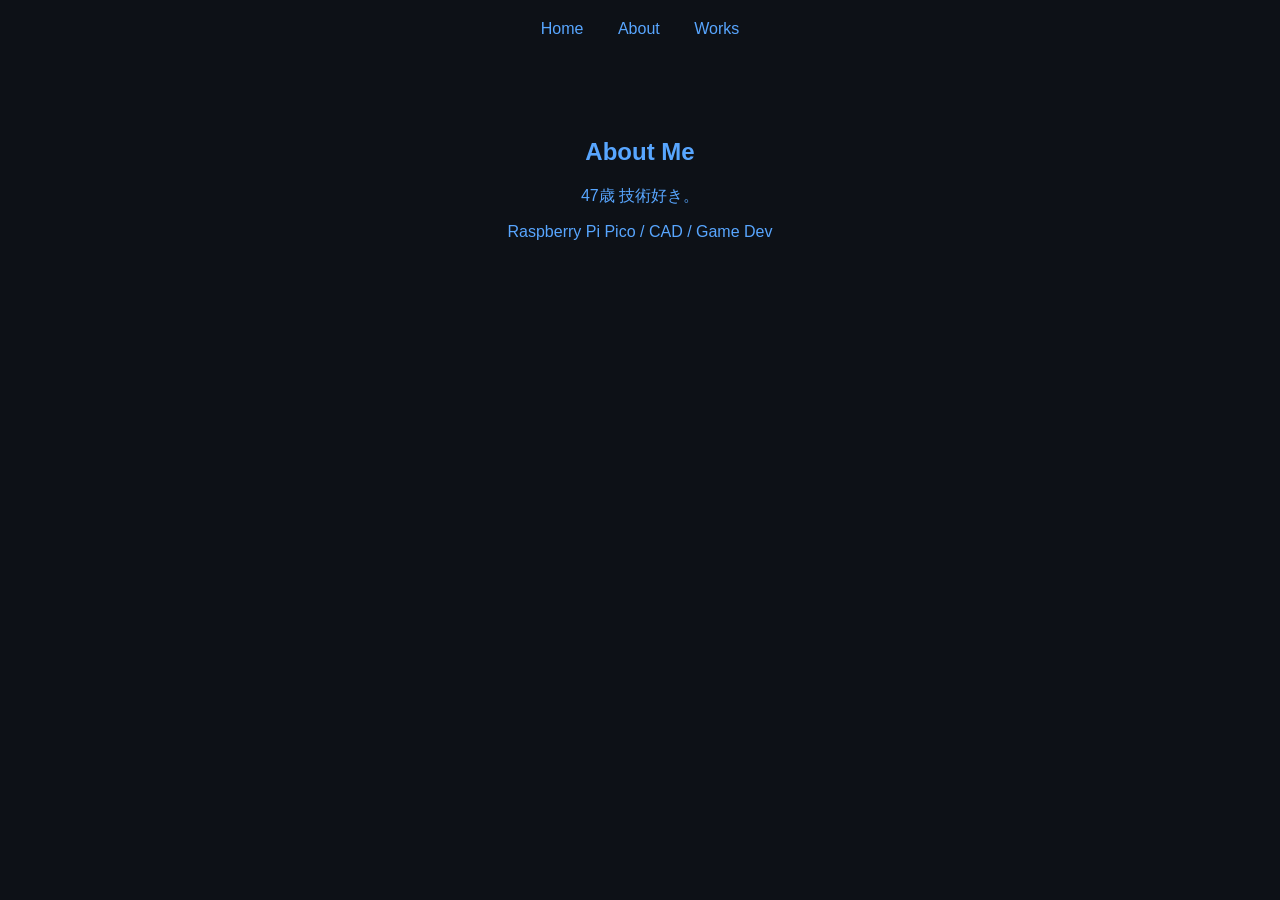
==== about.html @ e90f4962 "Update about.html" ====
<!DOCTYPE html>
<html lang="ja">
<head>
  <meta charset="UTF-8">
  <title>About - BlueCave</title>
  <link rel="stylesheet" href="style.css">
</head>
<body>

  <nav>
    <a href="index.html">Home</a>
    <a href="about.html">About</a>
    <a href="works.html">Works</a>
  </nav>

  <section>
    <h1>About Me</h1>
    <p>47歳 技術好き。</p>
    <p>Raspberry Pi Pico / CAD / Game Dev</p>
  </section>

</body>
</html>
---- style.css ----
body {
  margin: 0;
  background-color: #0d1117;
  color: #58a6ff;
  font-family: Arial, sans-serif;
  text-align: center;
}

nav {
  padding: 20px;
}

a {
  color: #58a6ff;
  margin: 0 15px;
  text-decoration: none;
}

a:hover {
  text-decoration: underline;
}

section {
  padding: 60px 20px;
}

.card {
  border: 1px solid #58a6ff;
  margin: 20px auto;
  padding: 20px;
  width: 60%;
}
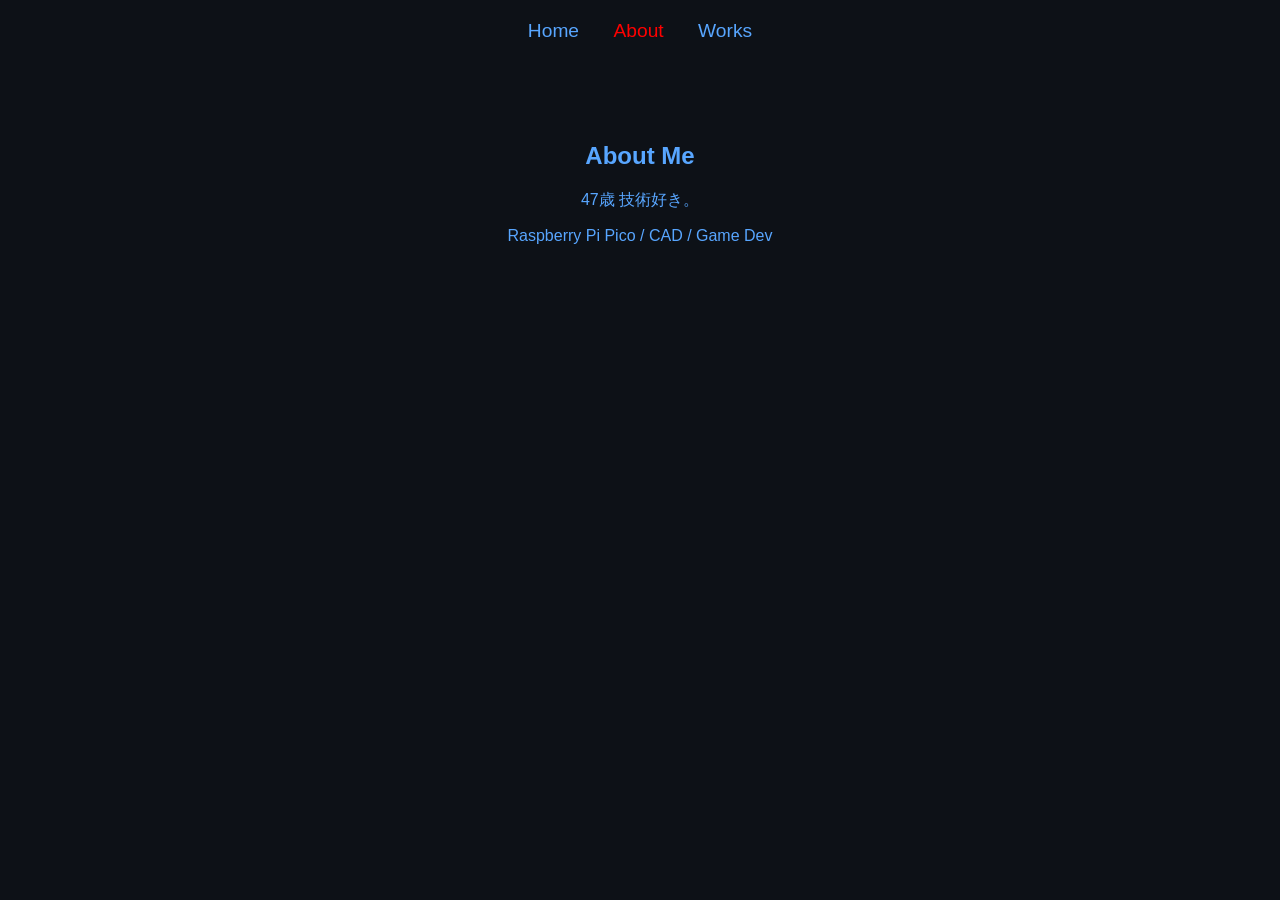
==== commit 3dd58b6f: "RED" ====
--- a/about.html
+++ b/about.html
@@ -9,7 +9,7 @@
 
   <nav>
     <a href="index.html">Home</a>
-    <a href="about.html">About</a>
+    <a href="about.html" class="active">About</a>
     <a href="works.html">Works</a>
   </nav>
 
--- a/style.css
+++ b/style.css
@@ -14,10 +14,15 @@
   color: #58a6ff;
   margin: 0 15px;
   text-decoration: none;
+  font-size: 1.2rem;
 }
 
 a:hover {
   text-decoration: underline;
+}
+
+nav a.active {
+  color: red;
 }
 
 section {
@@ -30,3 +35,27 @@
   padding: 20px;
   width: 60%;
 }
+
+.cool-button {
+  background: linear-gradient(135deg, #0066cc, #00a2ff);
+  color: white;
+  border: none;
+  border-radius: 8px;
+  padding: 12px 24px;
+  font-size: 18px;
+  cursor: pointer;
+  box-shadow: 0 4px 15px rgba(0, 102, 204, 0.4);
+  transition: all 0.3s ease;
+  font-weight: bold;
+}
+
+.cool-button:hover {
+  background: linear-gradient(135deg, #0052a3, #0088cc);
+  box-shadow: 0 6px 20px rgba(0, 102, 204, 0.6);
+  transform: translateY(-2px);
+}
+
+.cool-button:active {
+  transform: translateY(0);
+  box-shadow: 0 2px 10px rgba(0, 102, 204, 0.4);
+}
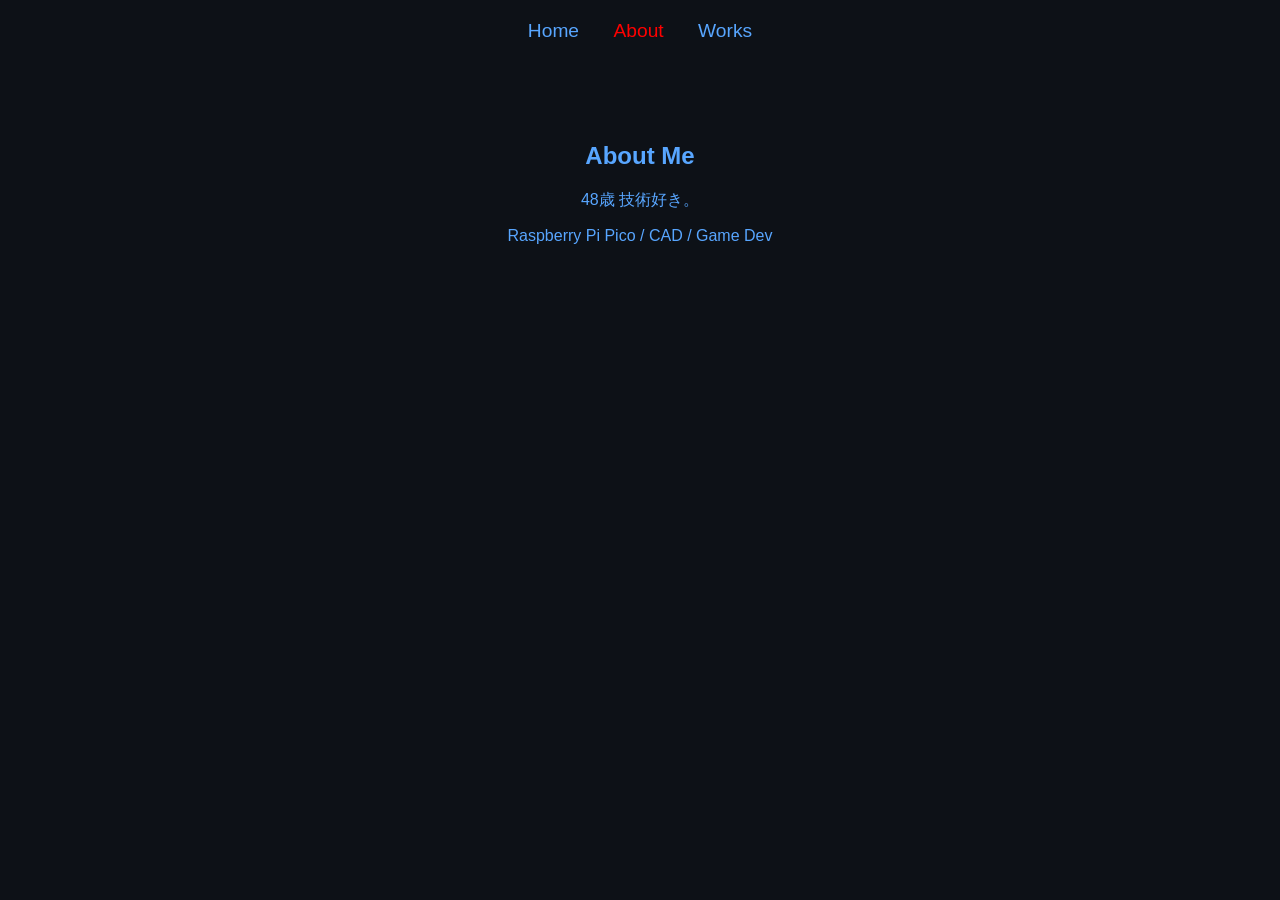
==== commit c36b2c50: "488" ====
--- a/about.html
+++ b/about.html
@@ -15,7 +15,7 @@
 
   <section>
     <h1>About Me</h1>
-    <p>47歳 技術好き。</p>
+    <p>48歳 技術好き。</p>
     <p>Raspberry Pi Pico / CAD / Game Dev</p>
   </section>
 
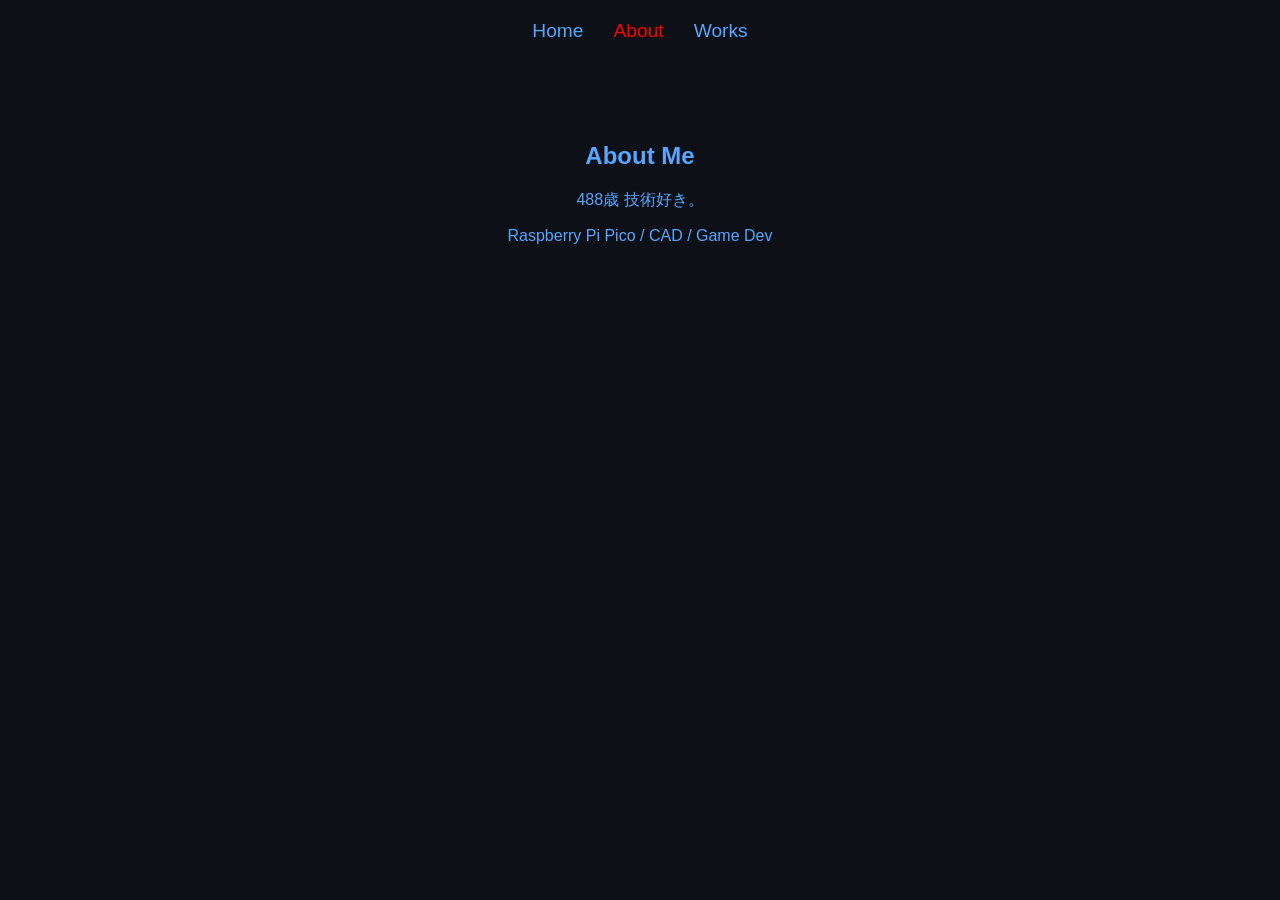
==== commit 18d45d15: "レスポンシブ対応" ====
--- a/about.html
+++ b/about.html
@@ -2,6 +2,7 @@
 <html lang="ja">
 <head>
   <meta charset="UTF-8">
+  <meta name="viewport" content="width=device-width, initial-scale=1.0">
   <title>About - BlueCave</title>
   <link rel="stylesheet" href="style.css">
 </head>
@@ -15,7 +16,7 @@
 
   <section>
     <h1>About Me</h1>
-    <p>48歳 技術好き。</p>
+    <p>488歳 技術好き。</p>
     <p>Raspberry Pi Pico / CAD / Game Dev</p>
   </section>
 
--- a/style.css
+++ b/style.css
@@ -7,6 +7,9 @@
 }
 
 nav {
+  display: flex;
+  justify-content: center;
+  flex-wrap: wrap;
   padding: 20px;
 }
 
@@ -29,11 +32,40 @@
   padding: 60px 20px;
 }
 
+/* responsive images */
+.responsive-img {
+  max-width: 90%;
+  height: auto;
+  margin: 10px auto;
+  display: block;
+}
+
 .card {
   border: 1px solid #58a6ff;
   margin: 20px auto;
   padding: 20px;
   width: 60%;
+  max-width: 600px;
+}
+
+/* media queries for smaller screens */
+@media (max-width: 600px) {
+  a {
+    margin: 0 8px;
+    font-size: 1rem;
+  }
+
+  section {
+    padding: 40px 10px;
+  }
+
+  .card {
+    width: 90%;
+  }
+
+  header h1 {
+    font-size: 1.5rem;
+  }
 }
 
 .cool-button {
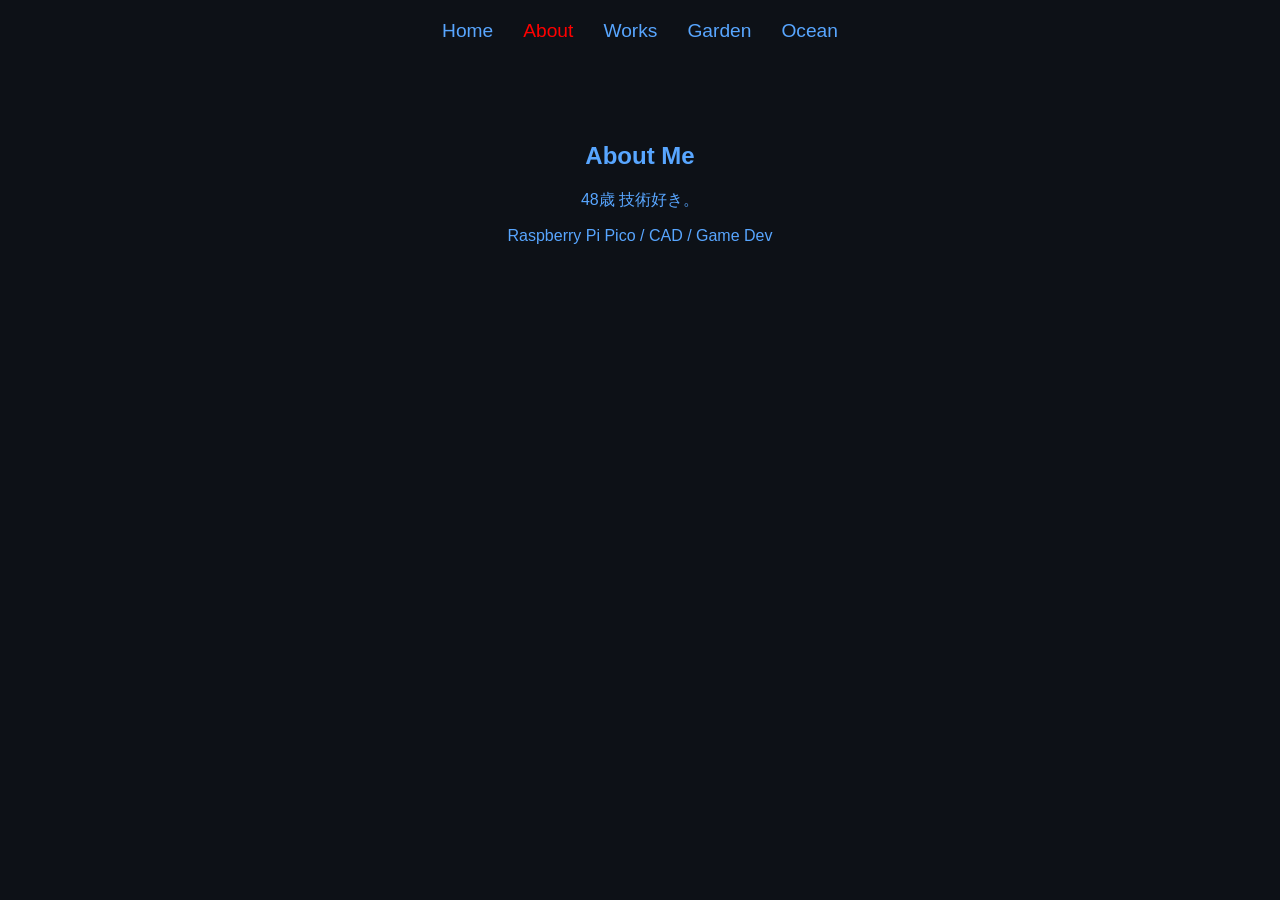
==== commit 16d0e7a3: "48" ====
--- a/about.html
+++ b/about.html
@@ -12,11 +12,13 @@
     <a href="index.html">Home</a>
     <a href="about.html" class="active">About</a>
     <a href="works.html">Works</a>
+    <a href="garden.html">Garden</a>
+    <a href="ocean.html">Ocean</a>
   </nav>
 
   <section>
     <h1>About Me</h1>
-    <p>488歳 技術好き。</p>
+    <p>48歳 技術好き。</p>
     <p>Raspberry Pi Pico / CAD / Game Dev</p>
   </section>
 
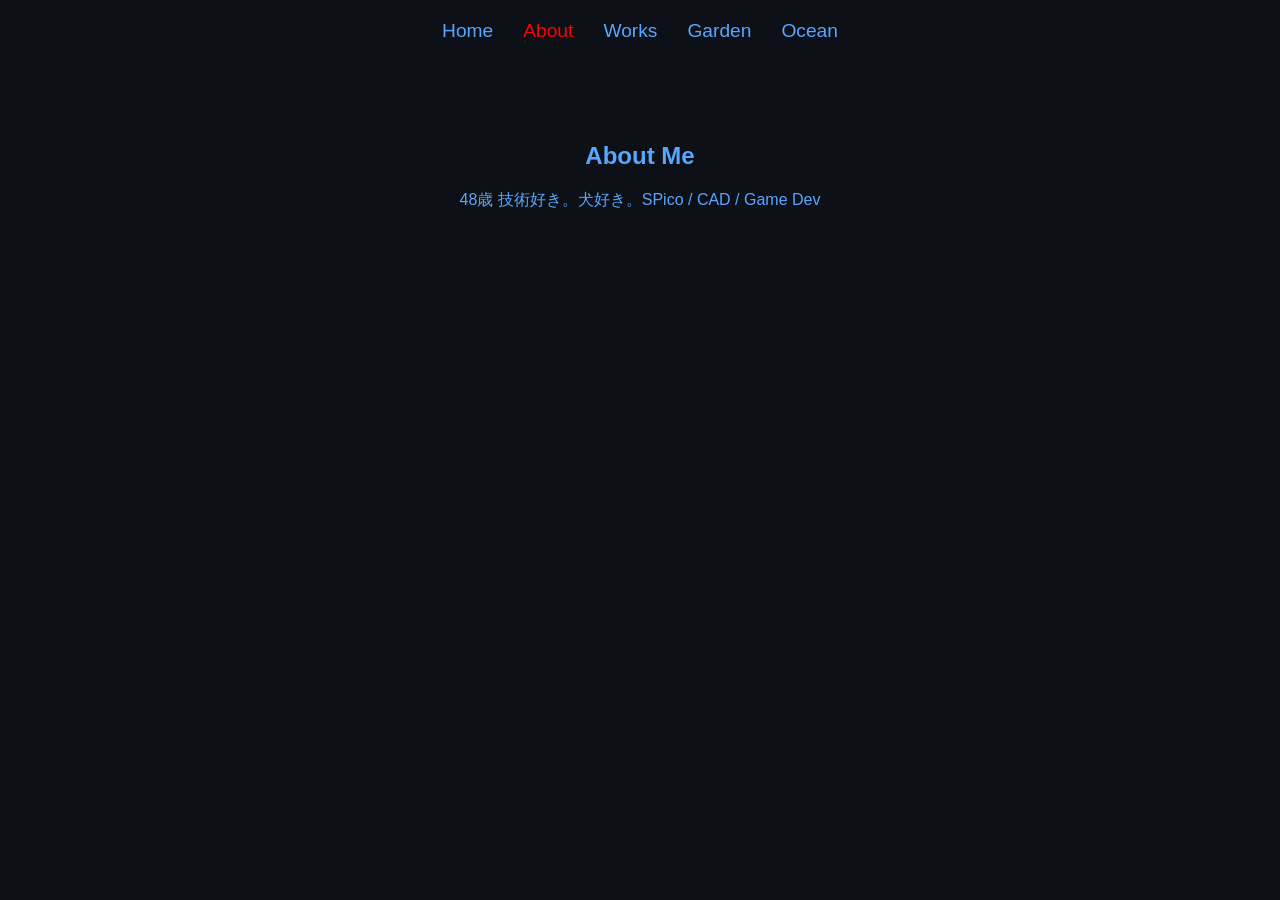
==== commit 699d2ea2: "犬" ====
--- a/about.html
+++ b/about.html
@@ -18,8 +18,7 @@
 
   <section>
     <h1>About Me</h1>
-    <p>48歳 技術好き。</p>
-    <p>Raspberry Pi Pico / CAD / Game Dev</p>
+    <p>48歳 技術好き。犬好き。SPico / CAD / Game Dev</p>
   </section>
 
 </body>
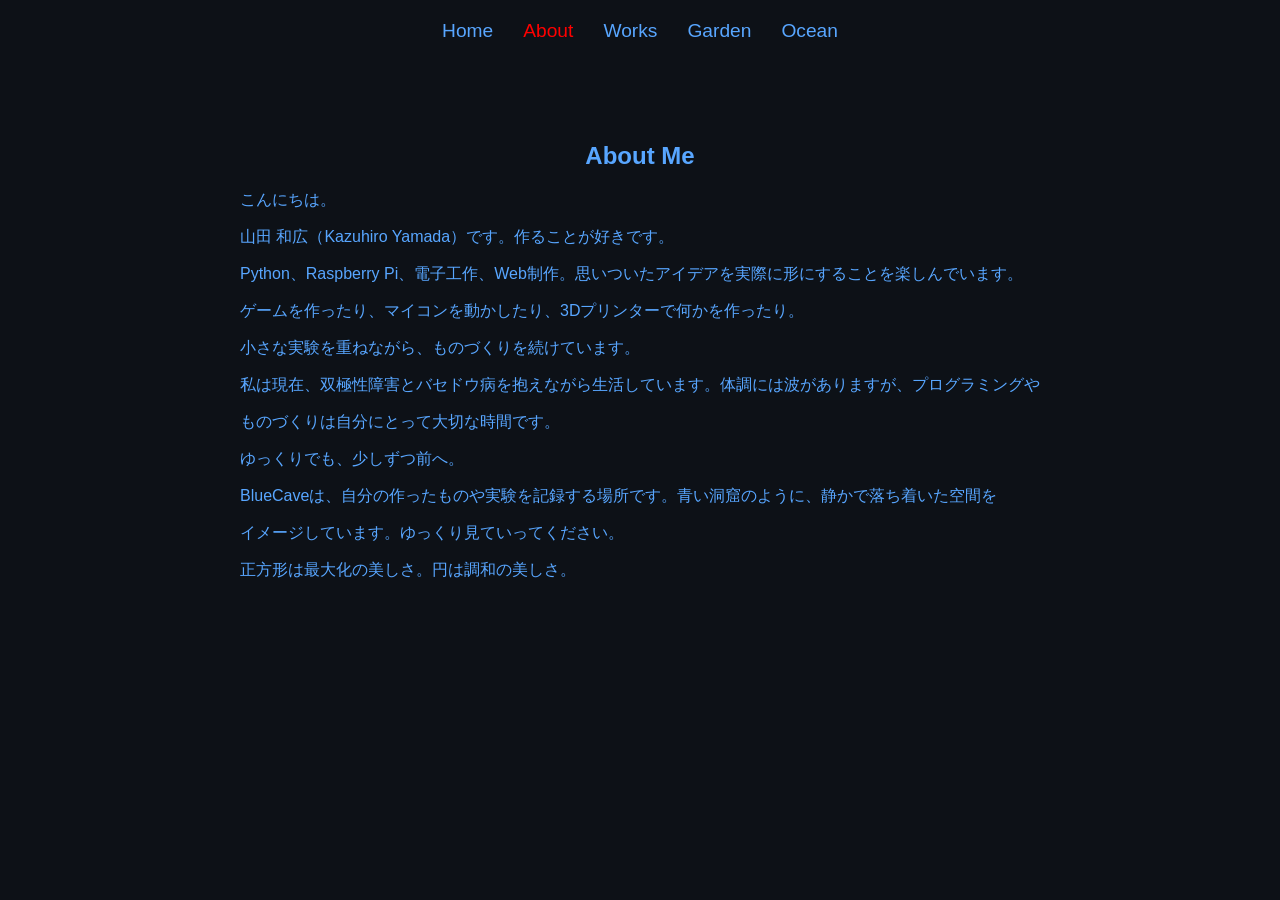
==== commit fe4f711d: "自己紹介を更新" ====
--- a/about.html
+++ b/about.html
@@ -16,9 +16,19 @@
     <a href="ocean.html">Ocean</a>
   </nav>
 
-  <section>
+  <section style="text-align: left;">
     <h1>About Me</h1>
-    <p>48歳 技術好き。犬好き。SPico / CAD / Game Dev</p>
+    <p>こんにちは。</p>
+    <p>山田 和広（Kazuhiro Yamada）です。作ることが好きです。</p>
+    <p>Python、Raspberry Pi、電子工作、Web制作。思いついたアイデアを実際に形にすることを楽しんでいます。</p>
+    <p>ゲームを作ったり、マイコンを動かしたり、3Dプリンターで何かを作ったり。</p>
+    <p>小さな実験を重ねながら、ものづくりを続けています。</p>
+    <p>私は現在、双極性障害とバセドウ病を抱えながら生活しています。体調には波がありますが、プログラミングや</p>ものづくりは自分にとって大切な時間です。</p>
+    <p>ゆっくりでも、少しずつ前へ。</p>
+    <p>BlueCaveは、自分の作ったものや実験を記録する場所です。青い洞窟のように、静かで落ち着いた空間を</p>
+    <p>イメージしています。ゆっくり見ていってください。</p>
+    <p> </p>
+    <p>正方形は最大化の美しさ。円は調和の美しさ。</p>
   </section>
 
 </body>
--- a/style.css
+++ b/style.css
@@ -30,6 +30,13 @@
 
 section {
   padding: 60px 20px;
+  max-width: 800px;
+  margin: 0 auto;
+  text-align: left;
+}
+
+h1 {
+  text-align: center;
 }
 
 /* responsive images */
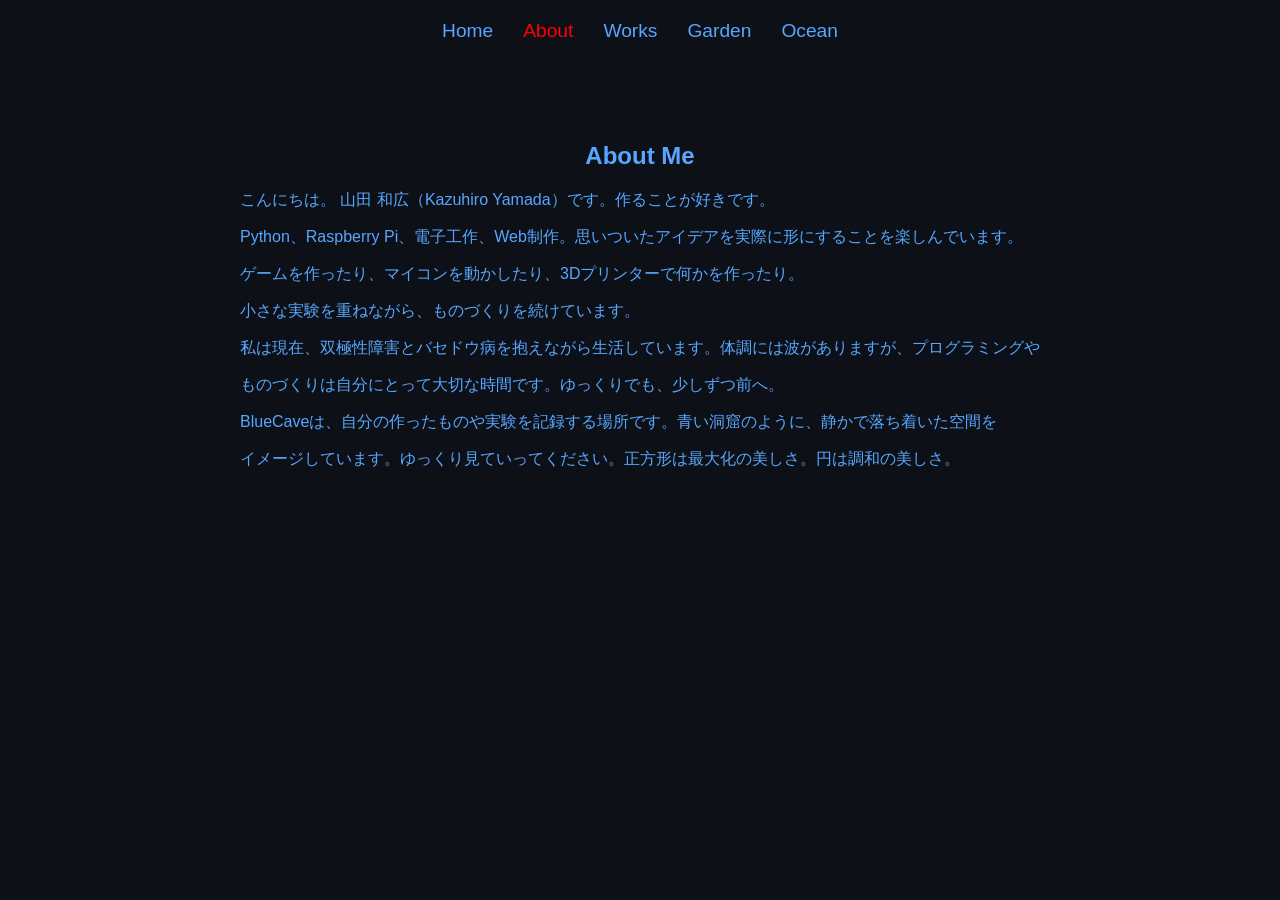
==== commit fae21fc7: "アバウトME変更" ====
--- a/about.html
+++ b/about.html
@@ -18,17 +18,14 @@
 
   <section style="text-align: left;">
     <h1>About Me</h1>
-    <p>こんにちは。</p>
-    <p>山田 和広（Kazuhiro Yamada）です。作ることが好きです。</p>
+    <p>こんにちは。 山田 和広（Kazuhiro Yamada）です。作ることが好きです。</p>
     <p>Python、Raspberry Pi、電子工作、Web制作。思いついたアイデアを実際に形にすることを楽しんでいます。</p>
     <p>ゲームを作ったり、マイコンを動かしたり、3Dプリンターで何かを作ったり。</p>
     <p>小さな実験を重ねながら、ものづくりを続けています。</p>
-    <p>私は現在、双極性障害とバセドウ病を抱えながら生活しています。体調には波がありますが、プログラミングや</p>ものづくりは自分にとって大切な時間です。</p>
-    <p>ゆっくりでも、少しずつ前へ。</p>
+    <p>私は現在、双極性障害とバセドウ病を抱えながら生活しています。体調には波がありますが、プログラミングや</p>
+    <p>ものづくりは自分にとって大切な時間です。ゆっくりでも、少しずつ前へ。</p>
     <p>BlueCaveは、自分の作ったものや実験を記録する場所です。青い洞窟のように、静かで落ち着いた空間を</p>
-    <p>イメージしています。ゆっくり見ていってください。</p>
-    <p> </p>
-    <p>正方形は最大化の美しさ。円は調和の美しさ。</p>
+    <p>イメージしています。ゆっくり見ていってください。正方形は最大化の美しさ。円は調和の美しさ。</p>
   </section>
 
 </body>
